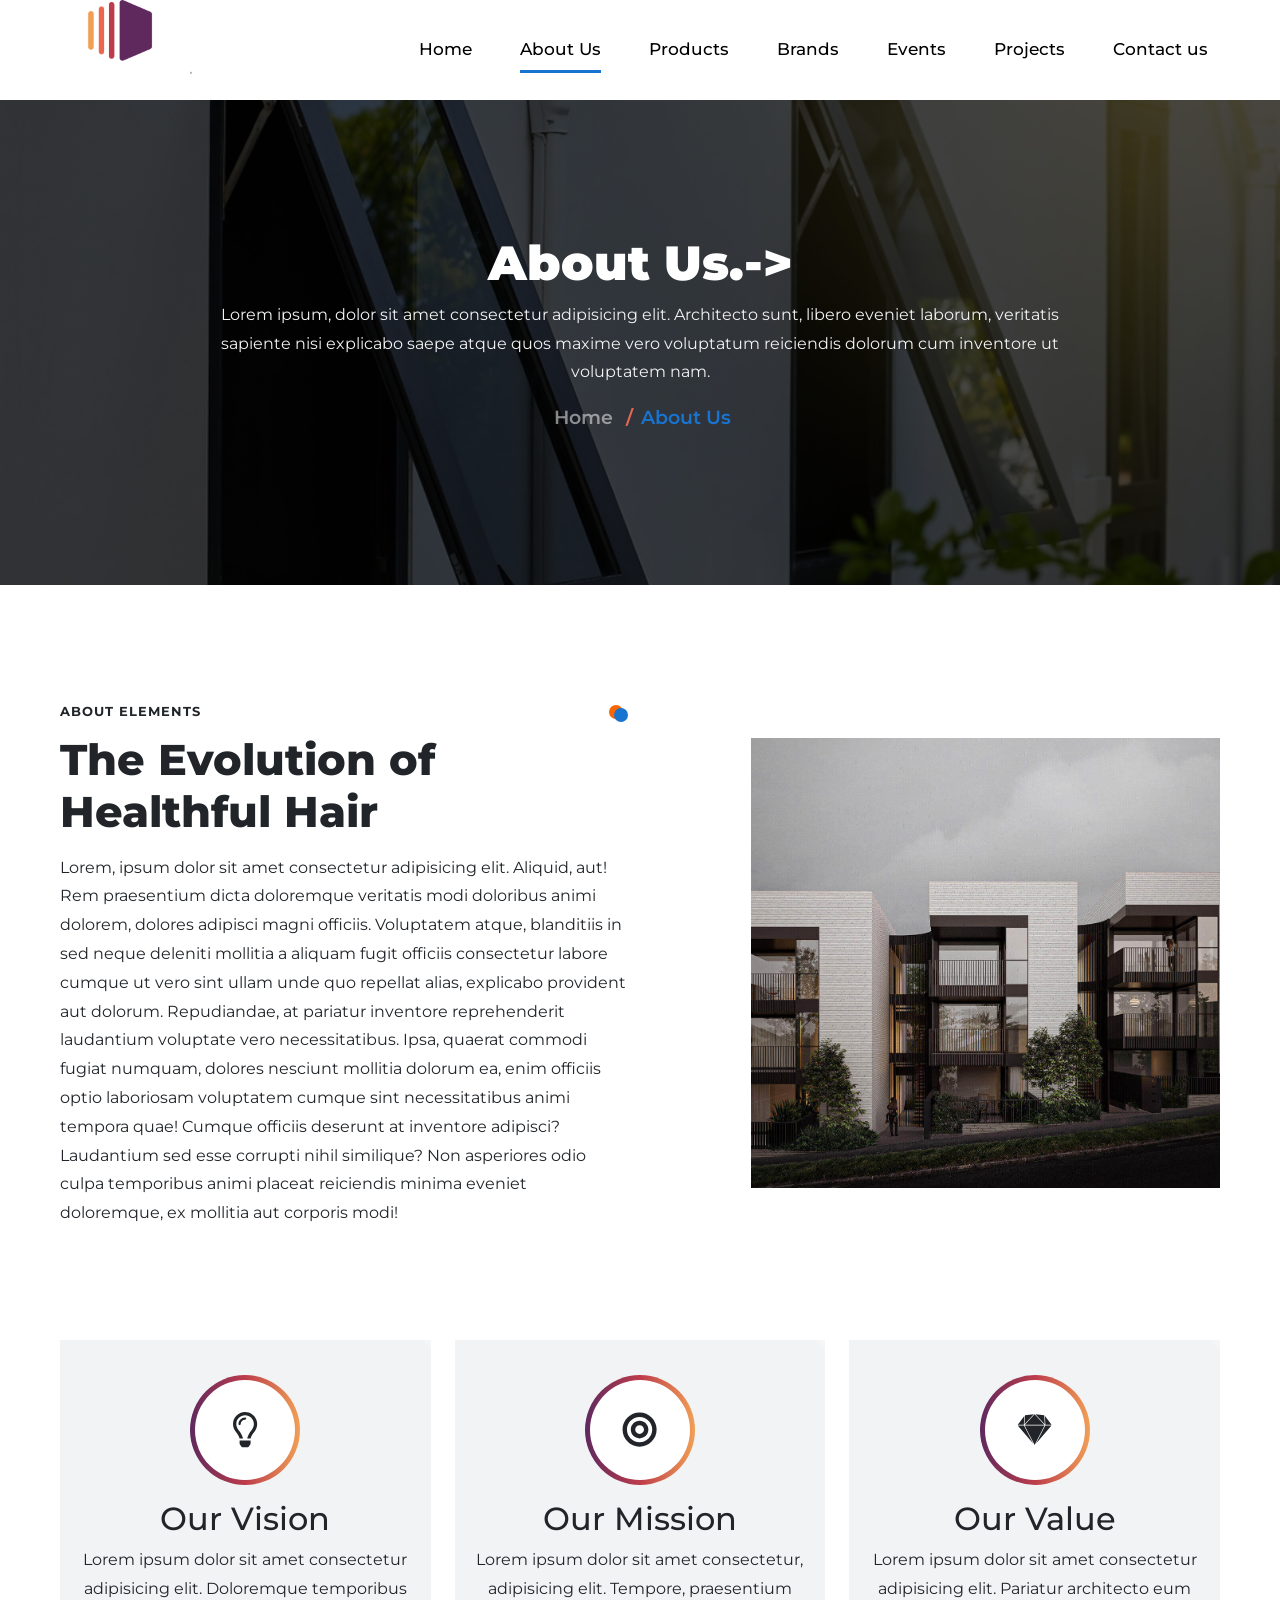
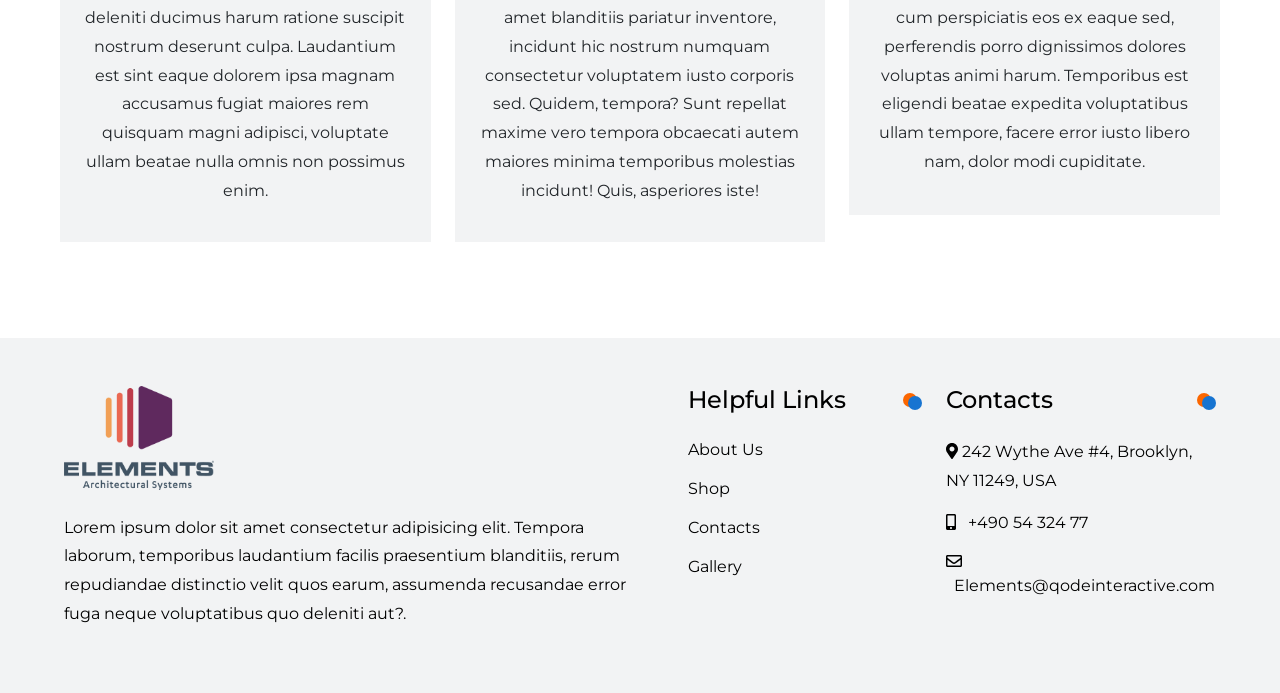
==== about.html @ dabadd3c "first commit" ====
<!DOCTYPE html>
<html dir="ltr" lang="en">

<head>
  <meta charset="UTF-8" />
  <meta name="description" content="" />
  <meta name="keywords" content="" />
  <meta name="author" content="" />
  <meta http-equiv="X-UA-Compatible" content="IE=edge" />
  <meta name="viewport" content="width=device-width, initial-scale=1" />
  <meta property="og:url" content="" />
  <meta property="og:type" content="article" />
  <meta property="og:title" content="" />
  <meta property="og:description" content="" />
  <meta property="og:image" content="" />
  <title>Elements</title>

  <link rel="shortcut icon" href="SiteAssets/images/ELEMENTS-1.png" sizes="25x25"/>

  <!-- Stylesheets -->
  <link rel="stylesheet" href="SiteAssets/bootstrap-5.1.3/dist/css/bootstrap.min.css">
  <link rel="stylesheet" href="SiteAssets/fontawesome-free-5.15.4-web/css/all.min.css">
  <link rel="stylesheet" href="SiteAssets/css/animate.min.css">
  <link rel="stylesheet" href="SiteAssets/aos-master/dist/aos.css">


  <!-- Main Style -->
  <link rel="stylesheet" href="SiteAssets/css/style.css" type="text/css" />

  <!-- Owl Carousel -->
  <link rel="stylesheet" href="SiteAssets/OwlCarousel2-2.3.4/dist/assets/owl.carousel.min.css" />
  <link rel="stylesheet" href="SiteAssets/OwlCarousel2-2.3.4/dist/assets/owl.theme.default.min.css" />

  <!-- include Gallery (lightbox) plugin -->
  <link rel="stylesheet" href="SiteAssets/lightbox/css/lightbox.min.css" />
  <!-- fonts -->
  <link rel="preconnect" href="https://fonts.googleapis.com">
  <link rel="preconnect" href="https://fonts.gstatic.com" crossorigin>
  <link href="https://fonts.googleapis.com/css2?family=Montserrat:wght@400;500;600;700;800;900&display=swap" rel="stylesheet">
</head>

<body>

  <header class="navbar navbar-expand-lg navbar-dark fixed-top">
    <div class="contain px-5">
      <a class="navbar-brand" href="index.html">
        <img src="SiteAssets/images/ELEMENTS.png">
      </a>
      <button class="navbar-toggler" type="button" data-bs-toggle="collapse" data-bs-target="#navbarSupportedContent"
        aria-controls="navbarSupportedContent" aria-expanded="false" aria-label="Toggle navigation">
        <span class="navbar-toggler-icon"></span>
      </button>
      <div class="collapse navbar-collapse" id="navbarSupportedContent">
        <ul class="navbar-nav ms-auto mb-2 mb-lg-0">
          <li class="nav-item">
            <a class="nav-link" href="index.html">Home</a>
          </li>
          <li class="nav-item active" aria-current="page">
            <a class="nav-link" href="about.html">About Us</a>
          </li>
          <li class="nav-item">
            <a class="nav-link" href="products.html">Products</a>
          </li>
          <li class="nav-item">
            <a class="nav-link" href="brands.html">Brands</a>
          </li>
          <li class="nav-item">
            <a class="nav-link" href="events.html">Events</a>
          </li>
          <li class="nav-item">
            <a class="nav-link" href="projects.html">Projects</a>
          </li>
          <li class="nav-item">
            <a class="nav-link" href="contact.html">Contact us</a>
          </li>
        </ul>
      </div>


    </div>
  </header>

  <main>
    <section class="inner-header">
      <figure>
        <img src="SiteAssets/images/slider6.jpeg" alt="">
        <figcaption>
          <h2 class="display-5">About Us.-></h2>
          <p>Lorem ipsum, dolor sit amet consectetur adipisicing elit. Architecto sunt, libero eveniet laborum,
            veritatis sapiente nisi explicabo saepe atque quos maxime vero voluptatum reiciendis dolorum cum inventore
            ut voluptatem nam.</p>
          <nav aria-label="breadcrumb" class="breadcrumb-nav">
            <ol class="breadcrumb justify-content-center">
              <li class="breadcrumb-item">
                <a href="index.html">Home</a>
              </li>
              <li class="breadcrumb-item active">About Us</li>
            </ol>
          </nav>
        </figcaption>
      </figure>
    </section>
    <section class="about-page p-sm-5 p-4 ">
      <div class="row about-one py-5 m-0 justify-content-between align-items-center overflow-hidden">
        <div class="col-lg-6 pt-4" data-aos="fade-right">
          <h6 class="about-mini-title">About Elements</h6>
          <h2 class="about-title my-3">The Evolution
            of Healthful Hair
          </h2>
          <p>Lorem, ipsum dolor sit amet consectetur adipisicing elit. Aliquid, aut! Rem praesentium dicta doloremque veritatis modi doloribus animi dolorem, dolores adipisci magni officiis. Voluptatem atque, blanditiis in sed neque deleniti mollitia a aliquam fugit officiis consectetur labore cumque ut vero sint ullam unde quo repellat alias, explicabo provident aut dolorum. Repudiandae, at pariatur inventore reprehenderit laudantium voluptate vero necessitatibus. Ipsa, quaerat commodi fugiat numquam, dolores nesciunt mollitia dolorum ea, enim officiis optio laboriosam voluptatem cumque sint necessitatibus animi tempora quae! Cumque officiis deserunt at inventore adipisci? Laudantium sed esse corrupti nihil similique? Non asperiores odio culpa temporibus animi placeat reiciendis minima eveniet doloremque, ex mollitia aut corporis modi!
          </p>
        </div>
        <div class="col-lg-5" data-aos="fade-left">
          <figure class="about-img">
            <img src="SiteAssets/images/1.jpg">

          </figure>
        </div>

      </div>
      <div class="row m-0 py-5 ">
        <div class="col-lg-4 col-sm-6">
          <div class="mission-vision">
            <div class="py-2 icon">
              
              <i class="far fa-lightbulb"></i>
                        </div>
            <h2>Our Vision
            </h2>
            <p>Lorem ipsum dolor sit amet consectetur adipisicing elit. Doloremque temporibus deleniti ducimus harum ratione suscipit nostrum deserunt culpa. Laudantium est sint eaque dolorem ipsa magnam accusamus fugiat maiores rem quisquam magni adipisci, voluptate ullam beatae nulla omnis non possimus enim.</p>
          </div>
        </div>
        <div class="col-lg-4 col-sm-6">
          <div class="mission-vision">
            <div class="py-2 icon">
              <i class="fas fa-bullseye"></i>
            </div>
            <h2>Our Mission
            </h2>
            <p>Lorem ipsum dolor sit amet consectetur, adipisicing elit. Tempore, praesentium amet blanditiis pariatur inventore, incidunt hic nostrum numquam consectetur voluptatem iusto corporis sed. Quidem, tempora? Sunt repellat maxime vero tempora obcaecati autem maiores minima temporibus molestias incidunt! Quis, asperiores iste!
            </p>
          </div>
        </div>
        <div class="col-lg-4 col-sm-6">
          <div class="mission-vision">
            <div class="py-2 icon">
              <i class="fab fa-sketch"></i>
            </div>
            <h2>Our Value
            </h2>
            <p>Lorem ipsum dolor sit amet consectetur adipisicing elit. Pariatur architecto eum cum perspiciatis eos ex eaque sed, perferendis porro dignissimos dolores voluptas animi harum. Temporibus est eligendi beatae expedita voluptatibus ullam tempore, facere error iusto libero nam, dolor modi cupiditate.</p>
          </div>
        </div>
      </div>
    </section>

  </main>
  <footer class="p-sm-5 p-4 ">
    <div class="row position-relative justify-content-center px-3">
      <div class="col-lg-6">
        <figure>
          <img src="SiteAssets/images/ELEMENTS-1.png" alt="#">
          <figcaption class="pt-4">
            <p>Lorem ipsum dolor sit amet consectetur adipisicing elit. Tempora laborum, temporibus laudantium facilis
              praesentium blanditiis, rerum repudiandae distinctio velit quos earum, assumenda recusandae error fuga
              neque voluptatibus quo deleniti aut?.</p>
          </figcaption>

        </figure>
      </div>
      <div class="col-lg-6">
        <div class="row">
          <div class="col-md-6 col-sm-12 ps-lg-5">
            <h4 class="footer-title position-relative">Helpful Links</h4>
            <ul class="list-unstyled pt-4">
              <li><a href="#">About Us</a></li>
              <li><a href="#">Shop</a></li>
              <li><a href="#">Contacts</a></li>
              <li><a href="#">Gallery</a></li>
            </ul>
          </div>
          <div class="col-md-6 col-sm-12">
            <h4 class="footer-title position-relative">Contacts</h4>
            <ul class="list-unstyled pt-4 ">
              <li>
                <p class="m-0">
                  <i class="fas fa-map-marker-alt my-color"></i>
                  242 Wythe Ave #4, Brooklyn, NY 11249, USA
                </p>
              </li>
              <li>
                <i class="fas fa-mobile-alt my-color"></i>
                <a href="#" class="d-inline mb-2 mx-2">+490 54 324 77</a>
              </li>
              <li>
                <i class="far fa-envelope my-color"></i>
                <a href="#" class="d-inline mb-2 mx-2">
                  Elements@qodeinteractive.com
                </a>
              </li>
            </ul>
          </div>
        </div>
      </div>
      </div>
  </footer>
  <script src="SiteAssets/js/jquery-3.6.0.min.js"></script>
  <script src="SiteAssets/bootstrap-5.1.3/dist/js/bootstrap.min.js"></script>
  <script src="SiteAssets/fontawesome-free-5.15.4-web/js/all.min.js"></script>

  <!-- Main js -->
  <script src="SiteAssets/js/style.js"></script>

  <!-- include Gallery (lightbox) plugin js-->
  <script src="SiteAssets/lightbox/js/lightbox.min.js"></script>

  <!-- include Owl Carousel plugin js-->
  <script src="SiteAssets/OwlCarousel2-2.3.4/dist/owl.carousel.min.js"></script>
  <script src="SiteAssets/aos-master/dist/aos.js"></script>
  <script>
    AOS.init();
  </script>
</body>
</html>
---- SiteAssets/css/style.css ----
html {
    scroll-behavior: smooth;
}

::-webkit-scrollbar {
    width: 10px;
}

::selection {
    background-color: #1774d1;
    -webkit-text-fill-color: #ffffff;
    color: #ffffff;
}

::-moz-selection {
    background-color: #1774d1;
    color: #ffffff;
    -webkit-text-fill-color: #ffffff;

}

::-webkit-selection {
    background-color: #1774d1;
    -webkit-text-fill-color: #ffffff;
    color: #ffffff;
}

::-webkit-scrollbar-track {
    background: #f1f1f1;
}

::-webkit-scrollbar-thumb {
    background: #1774d1;
}

/* ::-webkit-scrollbar-thumb:hover {
    background: #ddd;
} */

body {
    font-family: 'Montserrat', sans-serif;
}

.main-color {
    color: #1774d1;
}

/* any link to read */
a {
    text-decoration: none;
    color: inherit;
}

a:hover {
    color: inherit;
}

p {
    line-height: 1.8;
}

.btn {
    padding: 0.65rem 2.5rem;
    box-shadow: none;
    color: #fff;
    background: #1774d1;
    border: 2px solid transparent;

}

.btn:focus {
    outline: 0;
    box-shadow: none;
}

.btn .svg-inline--fa {
    vertical-align: middle;
    margin-right: 10px;
}

.btn:hover {
    border: 2px solid #1774d1;
    color: #1774d1;
    background: transparent;
}

.about-mini-title {
    position: relative;
    font-size: 13px;
    font-weight: 700;
    line-height: 1em;
    letter-spacing: 1px;
    text-transform: uppercase;
    padding-right: 30px;
}

.about-mini-title::before {
    position: absolute;
    content: '';
    right: 0px;
    top: 3px;
    width: 14px;
    height: 14px;
    border-radius: 50px;
    background-color: #1774d1;
}

.about-mini-title::after {
    position: absolute;
    content: '';
    right: 5px;
    top: 0px;
    width: 14px;
    height: 14px;
    z-index: -1;
    /* opacity: 0.40; */
    border-radius: 50px;
    background-color: #fb6600;
}

.about-title {
    font-size: 2.7rem;
    font-weight: 800;
}

.title {
    font-weight: 700;
    position: relative;
    /* background:-webkit-gradient(linear, 0% 0%, 100% 0%, from(rgb(129, 21, 255)), color-stop(0.5, rgb(255, 42, 208)), to(rgb(255, 143, 42))); */

    background-size: 210% auto;
    padding: 15px 0;
}

.title::after {
    position: absolute;
    content: "";
    right: 0;
    height: 3px;
    width: 10%;
    right: 0;
    background: #1774d1;
    bottom: 0;
    margin: auto;

}

.section-link a {
    font-size: 1.2rem;
    font-weight: 400;
    color: #1774d1;
    display: inline-flex;
    justify-content: center;
    align-items: center;
    transition: all 0.3s ease-in-out;
    position: relative;
    padding-bottom: 3px;
}

.section-link a::before {
    position: absolute;
    content: "";
    right: 0;
    bottom: 0;
    width: 0;
    height: 1px;
    transition: all 0.3s ease-in-out;
    background: #1774d1;

}

.section-link a span {
    display: inline-block;
    margin-right: 15px;
    margin-bottom: 0;
    font-weight: 700;
}

.section-link svg {
    max-width: 25px;
    margin-bottom: 0;
    transition: all 0.3s ease-in-out;
}

.section-link a:hover::before {
    width: 100%;
}

.section-link a:hover svg {
    transform: rotate(360deg);
}

/*--- navbar styling ---*/
header.navbar {
    background-color: #fff;
    padding: 0;
}

header .navbar-toggler {
    border-radius: 0;
}

header .navbar-toggler:focus {
    box-shadow: none;
}

/* header.navbar .navbar-brand {
    margin-left: 1rem;
} */
header.navbar .navbar-brand{
    padding: 0;
}
header.navbar .navbar-brand img {
    height: 100px;
    width: 100%;
    object-fit: contain;
    transition: all 0.3s ease-in-out;
}

header.navbar-dark .navbar-nav .nav-link {
    font-weight: 500;
    margin: 0 1.5rem;
    transition: all .3s ease-in-out;
    position: relative;
    font-size: 17px;
    color: #000;
    padding: 0.65rem 0;
}

header.navbar-dark .navbar-nav .nav-link::before {
    position: absolute;
    content: "";
    left: 0;
    bottom: 0;
    width: 0;
    height: 3px;
    background-color: #1774d1;
    transition: all 0.3s ease-in-out;
    z-index: 1;
}

header.navbar-dark .navbar-nav .nav-link:hover::before {
    width: 100%;
}

header.navbar-dark .navbar-nav .active .nav-link::before {
    width: 100%;
}

header.navbar.navbar-dark .navbar-nav .nav-link.active,
header.scroll.navbar-dark .navbar-nav .nav-link.active {
    color: #1774d1;

}

header .dropdown:hover .dropdown-menu {
    display: block;
}

header .dropdown-item {
    font-weight: 700;
    transition: all .3s ease-in-out;
}

header .dropdown-item:focus,
.dropdown-item:hover,
.dropdown-item.active {
    color: black !important;
    background: #1774d1;
    padding-right: 30px;
}

header.navbar .search svg {
    text-transform: uppercase;
    font-size: 1.1rem;
    font-weight: 900;
    margin-right: 0.5rem;
    margin-left: 0.5rem;
    color: #ffffffbf;
}

header.navbar .search:hover svg {
    color: #1774d1;
}

header.scroll {
    background-color: #fff;
    box-shadow: 0 0 10px #00000029;
    color: black !important;
}


header.scroll.navbar-dark .navbar-nav .nav-link {
    color: black;
}

header.navbar.scroll .search {
    color: black;

}

.contain {
    display: flex;
    flex-wrap: inherit;
    justify-content: space-between;
    align-items: center;
    width: 100%;
}

.modal-backdrop {
    z-index: 1;
}

.modal {
    background-color: #000000ad;
}

.modal-body .btn-close {
    border-radius: 0;
    box-shadow: none;

}

.modal-content {
    border-radius: 0;
    border: 0;
}

.form-control {
    border: 0;
    border-radius: 0;
    font-size: 1.5rem;
    text-align: center;
    padding: 20px;

}

.form-control:focus {
    box-shadow: none;
    border: 0;

}

/*------------ inner header ----------*/
.inner-header figure {
    margin: 0;
    position: relative;
}

.inner-header figure img {
    height: 65vh;
    width: 100%;
    object-fit: cover;
}

.inner-header figure::before {
    content: "";
    position: absolute;
    top: 0;
    right: 0;
    width: 100%;
    height: 100%;
    background: #000000b3;
    z-index: 1;
}

.inner-header figure figcaption {
    position: absolute;
    padding: 20px;
    right: 15%;
    left: 15%;
    bottom: 20%;
    z-index: 1;
    text-align: center;
    flex-direction: column;
    display: flex;
    align-items: center;
    justify-content: center;
    color: #f2f3f4;
    /* text-shadow: 0 3px 20px rgba(0,0,0,.9); */
}

.inner-header figure figcaption .breadcrumb-item {
    display: flex;
    font-size: 1.2rem;
    font-weight: 600;
    color: rgba(255, 255, 255, 0.51);

}

.inner-header figure figcaption h2 {
    color: #fff;
    font-weight: 900;

}

.inner-header figure figcaption .breadcrumb-item a {
    padding: 0 5px;
    transition: all 0.3s ease-in-out;
    background: transparent;
}

.inner-header figure figcaption .breadcrumb-item a:hover {
    color: #1774d1;

    animation: 6s forwards linkColorAnimation;
}

.inner-header figure figcaption .breadcrumb-item.active {
    color: #1774d1;

}

.inner-header figure figcaption .breadcrumb-item+.breadcrumb-item::before {
    color: #ea6852;
}

/*-------- slider ----------*/

.slider .item figure {
    width: 100%;
    overflow: hidden;
    margin: 0;
    position: relative;
}

.slider .item figure img {
    height: 100vh;
    object-fit: cover;
}

@keyframes zoomEffect {
    from {
        transform: scale(1, 1)
    }

    to {
        transform: scale(2)
    }
}

.slider .active img {
    animation: 45s ease normal none infinite zoomEffect;
    /* transform: translate3d(0px, 0px, 0px) scale(1); */
}

.slider .item figure:after {
    background: #02000096;
    position: absolute;
    content: "";
    right: 0;
    top: 0;
    width: 100%;
    height: 100%;
    z-index: 0;
}

.slider .item figcaption {
    /* width: 80%;
    margin: auto; */
    z-index: 2;
    position: absolute;
    top: 40%;
    right: 10%;
    left: 0;
    text-transform: capitalize;
    color: #fff;
    overflow: hidden;
    /* text-shadow: 5px 1px 9px black; */
}

.slider .item figcaption .slide-title-1 {
    padding-right: 30px;
    position: relative;
}

.slide-title-1::before {
    position: absolute;
    content: '';
    right: 0px;
    top: 3px;
    width: 14px;
    height: 14px;
    border-radius: 50px;
    background-color: #1774d1;
}

.slide-title-1::after {
    position: absolute;
    content: '';
    right: 5px;
    top: 0px;
    width: 14px;
    height: 14px;
    z-index: -1;
    /* opacity: 0.40; */
    border-radius: 50px;
    background-color: #fb6600;
}

.slider .owl-item.active .slide-title-1 {
    animation-duration: 1s;
    animation-fill-mode: both;
    animation-name: fadeInDown;
    animation-delay: 0.3s;
}

.slider .item figcaption .slide-title-2 {
    font-weight: 800;
    font-size: 65px;
    /* width: 533px; */
}

.slider .owl-item.active .slide-title-2 {
    animation-duration: 1s;
    animation-fill-mode: both;
    animation-name: fadeInDown;
    animation-delay: 0.5s;
}

.slider .item figcaption .slide-text {
    font-size: 20px;
}

.slider .owl-item.active .slide-text {
    animation-duration: 1s;
    animation-fill-mode: both;
    animation-name: slideInDown;
    animation-delay: 0.4s;
}

.slider .owl-item.active figcaption::before {
    animation-duration: 1s;
    animation-fill-mode: both;
    animation-name: slideInDown;
    animation-delay: 0.5s;
}

.owl-theme .owl-dots .owl-dot span {
    /* border: 2px solid linear-gradient(90deg, rgb(129, 21, 255) 0px, rgb(255, 42, 208) 50%, rgb(255, 143, 42) 100%) ;; */
    width: 13px !important;
    height: 13px !important;
}

.owl-theme .owl-nav {
    margin-top: 0 !important;
}

.slider .owl-nav .owl-prev,
.slider .owl-nav .owl-next {
    position: absolute;
    opacity: 0;
    transition: all 0.4s ease-out;
    background-color: transparent !important;

}

.slider .owl-nav .owl-prev {
    right: 40px;
}

.slider .owl-nav .owl-next {
    left: 40px;
}

.slider:hover .owl-prev {
    right: 20px;
    opacity: 1;
}

.slider:hover .owl-next {
    left: 20px;
    opacity: 1;
}

.slider .owl-nav span {
    font-size: 3.3em;
    color: #1774d1;
}

.slider .owl-nav span:hover {
    color: #1774d1;

}

.slider .owl-nav:focus {
    outline: 0;
}

.slider .owl-theme .owl-dots {
    position: absolute;
    bottom: 0;
    left: 0;
    right: 0;
    margin: auto;
}

.owl-theme .owl-dots .owl-dot.active span,
.owl-theme .owl-dots .owl-dot:hover span {
    background: #ea6852 !important;
}

/*----- Products section -----*/
/* .events{
    background-image: url(../images/h1-background-img-2.jpg);
    background-position: bottom center;
} */
.products {
    background:#f2f3f4;
    color: #000;
}

.nav-pills .nav-link {
    background-color: #fb6600;
    color: #fff;
    border: 2px solid transparent;
    border-radius: 0;
    margin: 15px 0 10px 20px;
    padding: 10px;
    min-width: 170px;
    font-size: 1rem;
    /* border-radius: 2.5rem; */
}

.nav-pills .nav-link.active,
.nav-pills .show>.nav-link {
    /* border: 2px solid #fff; */
    background: #1774d1;
    color: #fff;
}

.products-page .nav-pills .nav-link {
    display: flex;
    justify-content: space-between;
    align-items: center;
    margin: 0 0 20px;
    padding: 15px;
}

.products-page .nav-pills .nav-link svg {
    transition: all 0.2s ease-in-out;
}

.products-page .nav-pills .nav-link:hover svg,
.nav-pills .nav-link.active svg,
.nav-pills .show>.nav-link svg {
    transform: rotate(-50deg);
}

/* .products .tab-pane {
    min-height: 430px;
} */

.product-img img {
    width: 100%;
    height: 380px;
    object-fit: cover;
    background: #fff;
}

.pro-caption {
    position: absolute;
    padding: 30px 20px;
    bottom: 0;
}

.product-btn {
    display: inline-block;
    color: white;
    padding: 5px 10px;
    background: #1774d1;
    margin-bottom: 0;
    transition: all 0.1s ease-in-out;
}

.pro-caption h5 {
    padding: 5px 20px;
    transition: all 0.1s ease-in-out;
    background: #fb6600;
    color: #fff;
}

/*------- contact section ------*/
.contact .contact-map {
    margin: auto;
    height: 100%;
}

.contact .contact-map iframe {
    width: 100%;
    height: 350px;
    margin-right: -25px;
    /* border-radius: 2.5rem; */
}

.contact ul li {
    margin-bottom: 10px;
}

.contact .contact-info {
    padding: 40px;
    height: 365px;
    color: #626262;
    background: #fff;
    box-shadow: 0px 0px 26px #1774d11f;

}

.contact .contact-title {
    color: #1774d1;
    font-weight: 700;
}

.social-media a {
    padding-right: 10px;
    font-size: 25px;
}
/*------- contact section ------*/
.contact.page .form{
    background: url(../images/contact.jpeg) no-repeat;
    position: relative;
    background-attachment: fixed;
    z-index: 1;
    background-size: cover;
}

.contact.page .form::before {
    position: absolute;
    content: "";
    background: #fafafad1;
    width: 100%;
    height: 100%;
    right: 0;
    top: 0;
    background-attachment: fixed;
    z-index: -1;
}

.contact .contact-map {
    top: 0;
    bottom: 0;
    margin: auto 0;
    padding-right: 0;
}

.contact iframe {
    height: 100%;
    min-height: 300px;
    width: 100%;
}

.form .form-data {
    /* border-bottom: 1px solid rgba(255, 255, 255, 0.65); */
    padding: 15px;
    width: 100%;
    margin-bottom: 25px;
    color: #fff;
    outline: 0;
    background: #fff;
}

.contact textarea.form-data {
    min-height: 180px;
}



.owl-carousel .owl-nav .owl-prev {
    position: absolute;
    background-color: transparent !important;
    top: 0;
    bottom: 0;
    margin: auto;
}

.owl-carousel .owl-nav .owl-next {

    position: absolute;
    background-color: transparent !important;
    top: 0;
    bottom: 0;
    margin: auto;
}

.owl-nav span {
    font-size: 4rem;
    color: #1774d1;
    margin: 10px -5px;
}

/* products page */
.products-page .item {
    box-shadow: 0px 0px 10px 0px rgb(0 0 0 / 10%);
}

.products-page .item figure img {
    height: 265px;
    width: 100%;
    object-fit: cover;
}

.product-details-item {
    margin-bottom: 20px;
    background: #f2f3f4;
    padding: 20px;
}

.product-details-item-img img {
    min-width: 100%;
    object-fit: contain;
    height: 335px;

}

.product-details-text h3 {
    font-weight: 700;
    margin-bottom: 16px;
}

.product-item {
    margin-bottom: 50px;
    border: 1px solid #252525;
    padding: 20px;
    background: #f2f3f4;
    display: inline-block;
}

.product-item:hover img {
    transform: scale(1.05);
}

.product-item:hover .product-item-text a {
    color: #1774d1;

}

.product-item-img {
    position: relative;
    overflow: hidden;
    margin: 0;
}

.product-item-img img {
    height: 300px;
    width: 100%;
    object-fit: cover;
    transition: all 0.3s ease-in-out;
}

.product-item-text {
    text-align: center;
    padding-top: 15px;
    color: #000;
}

.product-item-text a {
    transition: all 0.3s ease-in-out;
}

.share a {
    margin: 0 20px;
}
.product-details-item-slider img {
    height: 110px;
    object-fit: cover;
    cursor: pointer;

}
/*----- footer -----*/
footer {
    position: relative;
    background-color: #f2f3f4;
    color: #000;

}

footer figure img {
    height: 100%;
    width: 150px;
    object-fit: contain;

}

/* footer::before {
    content: '';
    top: 0;
    left: 0;
    right: 0;
    bottom: 0;
    position: absolute;
} */
.footer-title {
    padding-right: 25px;
    margin: 0;
}

footer .footer-title::before {
    position: absolute;
    content: '';
    right: 0px;
    top: 10px;
    width: 14px;
    height: 14px;
    border-radius: 50px;
    background-color: #1774d1;
    z-index: 2;

}

footer .footer-title::after {
    position: absolute;
    content: '';
    right: 5px;
    top: 7px;
    width: 14px;
    height: 14px;
    z-index: 1;
    /* opacity: 0.40; */
    border-radius: 50px;
    background-color: #fb6600;
}

footer li {
    padding-bottom: 15px;
}

footer .copy {
    border-top: 1px solid #252525;
}

footer .copy div {
    width: 35%;
    padding-top: 20px;
    margin: auto;
}

footer * a:hover {
    color: #1774d1;

}

@media(max-width: 1024px) {}

@media(max-width: 768px) {}

@media(max-width: 640px) {}

@media(max-width: 480px) {
    .slider .item figcaption .slide-title-2 {
        font-size: 40px;
        /* width: 305px; */
    }
}

@media(max-width: 360px) {}

/*------------ about page ------------*/
.about-img {
    width: 100%;
    height: 100%;
    margin: 0;
    position: relative;
}

.about-img img {
    width: 100%;
    height: 450px;
    object-fit: cover;
}

.about-img figcaption {
    background: linear-gradient(90deg, rgb(129, 21, 255) 0px, rgb(255, 42, 208) 50%, rgb(255, 143, 42) 100%);
    text-align: center;
    position: absolute;
    bottom: 25px;
    right: -50px;
    color: white;
    display: flex;
    width: 160px;
    height: 160px;
    justify-content: center;
    align-items: center;
    flex-direction: column;
}

.mission-vision {
    text-align: center;
    background-color: #f2f3f4;
    padding: 20px;
    transition: all 0.3s ease-in-out;
    position: relative;
    overflow: hidden;
    z-index: 77;
    min-height: 475px;
}

.mission-vision::before {
    content: "";
    position: absolute;
    top: -6px;
    right: -6px;
    width: 12px;
    height: 12px;
    transform: rotate(45deg);
    background-color: rgba(255, 255, 255, .27);
}

/* .mission-vision:hover {
    background-color: rgba(255, 255, 255, .025);
} */

.icon {
    font-size: 2.2rem;
    width: 100px;
    margin: 20px auto;
    height: 100px;
    display: flex;
    align-items: center;
    justify-content: center;
    border-radius: 50%;
    position: relative;
    background: #fff;
    border: 2px dotted #fff;
}

.icon::before {
    content: "";
    background: linear-gradient(90deg, rgb(95 41 94) 0px, rgb(189 60 75) 50%, rgb(241 159 85) 100%);
    /* animation: 30s linear infinite counterRotateInfinitely; */
    /* transition: .3s; */
    position: absolute;
    width: 110px;
    height: 110px;
    z-index: -1;
    border-radius: 50%;
    /* border: 2px dashed #1774d1; */
}

.icon svg {
    background: linear-gradient(90deg, rgb(95 41 94) 0px, rgb(189 60 75) 50%, rgb(241 159 85) 100%);
    -webkit-background-clip: text;
    -webkit-text-fill-color: transparent;
    transition: all 0.3s ease-in-out;
}

.mission-vision:hover svg {
    transform: scale(1.2);
}

/* @keyframes counterRotateInfinitely {
    0% {
        -webkit-transform: rotate(0);
        transform: rotate(0)
    }

    100% {
        -webkit-transform: rotate(-360deg);
        transform: rotate(-360deg)
    }
} */
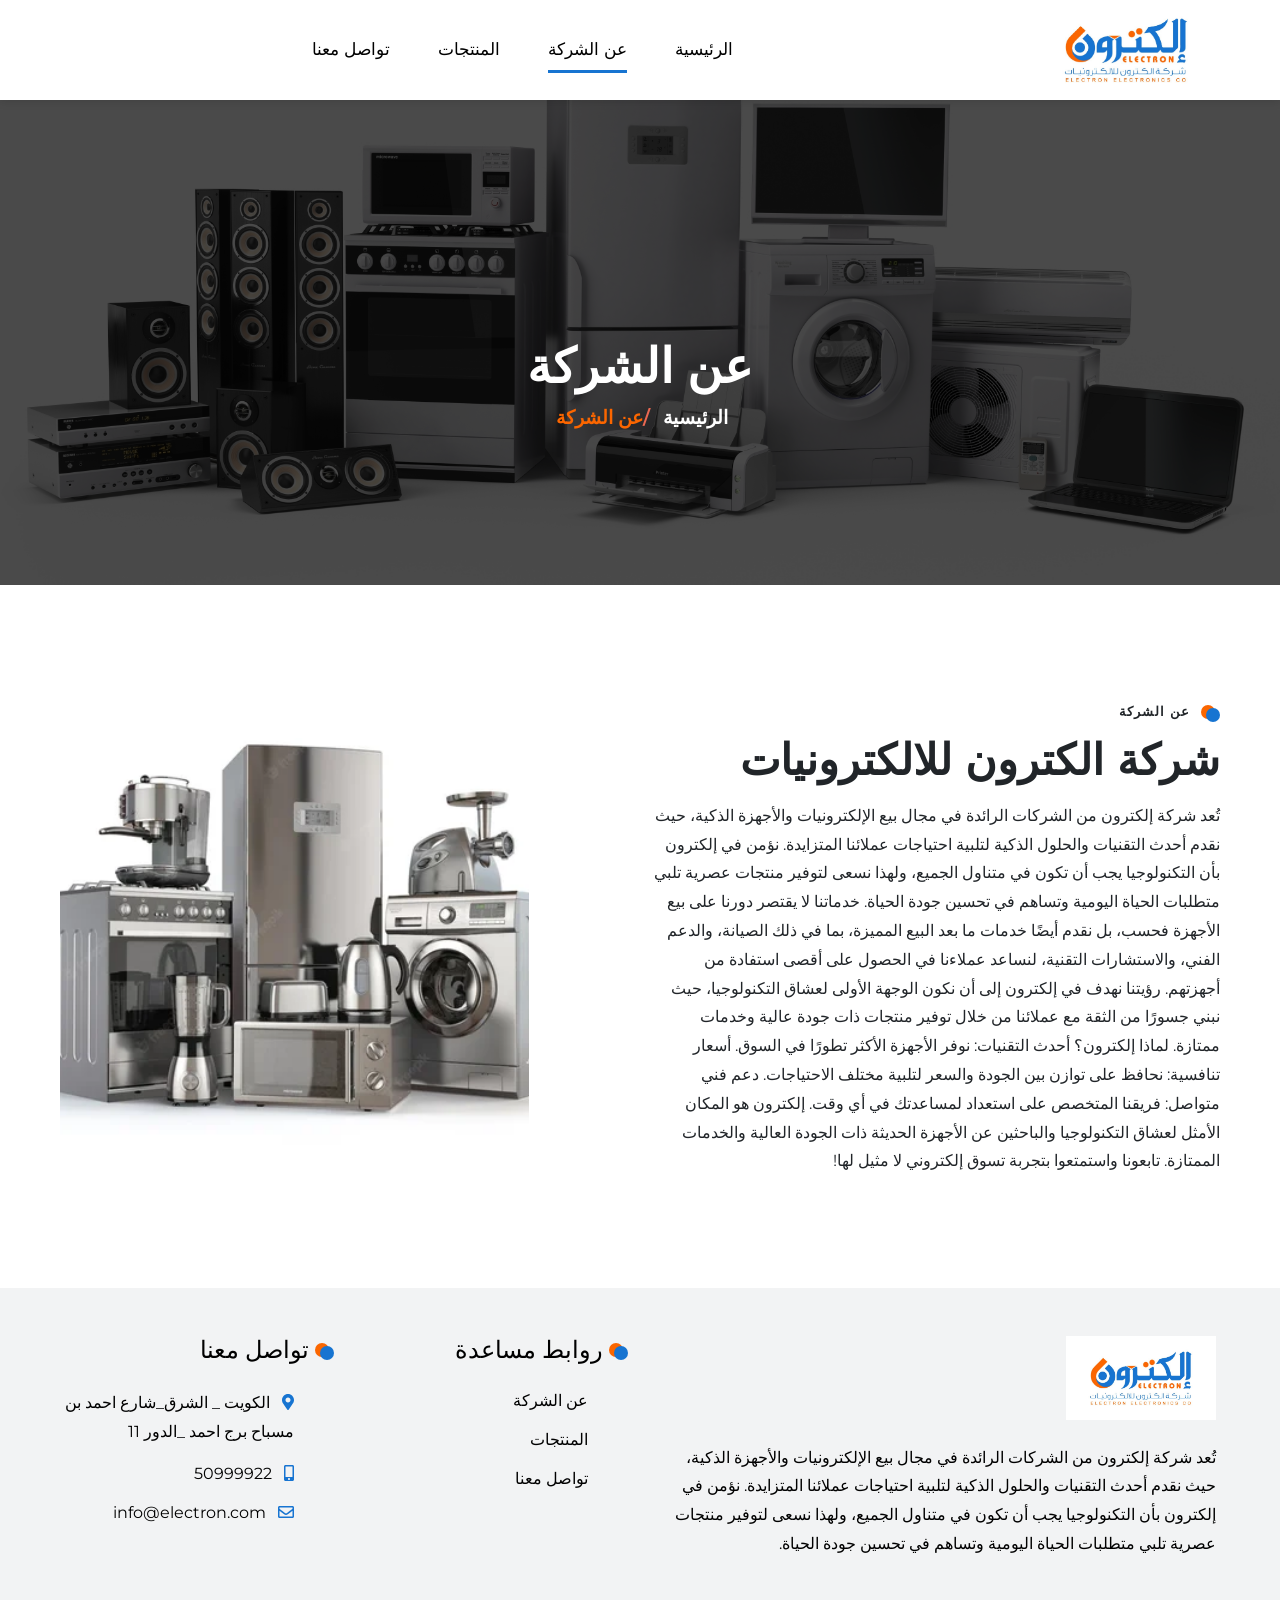
==== commit b2ab9c00: "m" ====
--- a/about.html
+++ b/about.html
@@ -1,5 +1,5 @@
 <!DOCTYPE html>
-<html dir="ltr" lang="en">
+<html dir="rtl" lang="ar">
 
 <head>
   <meta charset="UTF-8" />
@@ -13,9 +13,9 @@
   <meta property="og:title" content="" />
   <meta property="og:description" content="" />
   <meta property="og:image" content="" />
-  <title>Elements</title>
-
-  <link rel="shortcut icon" href="SiteAssets/images/ELEMENTS-1.png" sizes="25x25"/>
+  <title>إلكترون</title>
+
+  <link rel="shortcut icon" href="SiteAssets/images/logo.jpg" sizes="25x25" />
 
   <!-- Stylesheets -->
   <link rel="stylesheet" href="SiteAssets/bootstrap-5.1.3/dist/css/bootstrap.min.css">
@@ -36,7 +36,8 @@
   <!-- fonts -->
   <link rel="preconnect" href="https://fonts.googleapis.com">
   <link rel="preconnect" href="https://fonts.gstatic.com" crossorigin>
-  <link href="https://fonts.googleapis.com/css2?family=Montserrat:wght@400;500;600;700;800;900&display=swap" rel="stylesheet">
+  <link href="https://fonts.googleapis.com/css2?family=Montserrat:wght@400;500;600;700;800;900&display=swap"
+    rel="stylesheet">
 </head>
 
 <body>
@@ -44,34 +45,25 @@
   <header class="navbar navbar-expand-lg navbar-dark fixed-top">
     <div class="contain px-5">
       <a class="navbar-brand" href="index.html">
-        <img src="SiteAssets/images/ELEMENTS.png">
+        <img src="SiteAssets/images/logo.jpg">
       </a>
       <button class="navbar-toggler" type="button" data-bs-toggle="collapse" data-bs-target="#navbarSupportedContent"
         aria-controls="navbarSupportedContent" aria-expanded="false" aria-label="Toggle navigation">
         <span class="navbar-toggler-icon"></span>
       </button>
       <div class="collapse navbar-collapse" id="navbarSupportedContent">
-        <ul class="navbar-nav ms-auto mb-2 mb-lg-0">
+        <ul class="navbar-nav mx-auto mb-2 mb-lg-0">
+          <li class="nav-item " >
+            <a class="nav-link" href="index.html">الرئيسية</a>
+          </li>
+          <li class="nav-item active" aria-current="page">
+            <a class="nav-link" href="about.html"> عن الشركة</a>
+          </li>
           <li class="nav-item">
-            <a class="nav-link" href="index.html">Home</a>
-          </li>
-          <li class="nav-item active" aria-current="page">
-            <a class="nav-link" href="about.html">About Us</a>
+            <a class="nav-link" href="products.html">المنتجات</a>
           </li>
           <li class="nav-item">
-            <a class="nav-link" href="products.html">Products</a>
-          </li>
-          <li class="nav-item">
-            <a class="nav-link" href="brands.html">Brands</a>
-          </li>
-          <li class="nav-item">
-            <a class="nav-link" href="events.html">Events</a>
-          </li>
-          <li class="nav-item">
-            <a class="nav-link" href="projects.html">Projects</a>
-          </li>
-          <li class="nav-item">
-            <a class="nav-link" href="contact.html">Contact us</a>
+            <a class="nav-link" href="contact.html"> تواصل معنا</a>
           </li>
         </ul>
       </div>
@@ -83,18 +75,17 @@
   <main>
     <section class="inner-header">
       <figure>
-        <img src="SiteAssets/images/slider6.jpeg" alt="">
+        <img src="SiteAssets/images/bg4.jpg" alt="">
         <figcaption>
-          <h2 class="display-5">About Us.-></h2>
-          <p>Lorem ipsum, dolor sit amet consectetur adipisicing elit. Architecto sunt, libero eveniet laborum,
-            veritatis sapiente nisi explicabo saepe atque quos maxime vero voluptatum reiciendis dolorum cum inventore
-            ut voluptatem nam.</p>
+          <h2 class="display-5">عن الشركة</h2>
+          <!-- <p>تُعد شركة إلكترون من الشركات الرائدة في مجال بيع الإلكترونيات والأجهزة الذكية، حيث نقدم أحدث التقنيات والحلول الذكية لتلبية احتياجات عملائنا المتزايدة. نؤمن في إلكترون بأن التكنولوجيا يجب أن تكون في متناول الجميع، ولهذا نسعى لتوفير منتجات عصرية
+             تلبي متطلبات الحياة اليومية وتساهم في تحسين جودة الحياة.</p> -->
           <nav aria-label="breadcrumb" class="breadcrumb-nav">
             <ol class="breadcrumb justify-content-center">
               <li class="breadcrumb-item">
-                <a href="index.html">Home</a>
-              </li>
-              <li class="breadcrumb-item active">About Us</li>
+                <a href="index.html">الرئيسية </a>
+              </li>
+              <li class="breadcrumb-item active"> عن الشركة </li>
             </ol>
           </nav>
         </figcaption>
@@ -103,22 +94,20 @@
     <section class="about-page p-sm-5 p-4 ">
       <div class="row about-one py-5 m-0 justify-content-between align-items-center overflow-hidden">
         <div class="col-lg-6 pt-4" data-aos="fade-right">
-          <h6 class="about-mini-title">About Elements</h6>
-          <h2 class="about-title my-3">The Evolution
-            of Healthful Hair
+          <h6 class="about-mini-title">عن الشركة</h6>
+          <h2 class="about-title my-3">شركة الكترون للالكترونيات
           </h2>
-          <p>Lorem, ipsum dolor sit amet consectetur adipisicing elit. Aliquid, aut! Rem praesentium dicta doloremque veritatis modi doloribus animi dolorem, dolores adipisci magni officiis. Voluptatem atque, blanditiis in sed neque deleniti mollitia a aliquam fugit officiis consectetur labore cumque ut vero sint ullam unde quo repellat alias, explicabo provident aut dolorum. Repudiandae, at pariatur inventore reprehenderit laudantium voluptate vero necessitatibus. Ipsa, quaerat commodi fugiat numquam, dolores nesciunt mollitia dolorum ea, enim officiis optio laboriosam voluptatem cumque sint necessitatibus animi tempora quae! Cumque officiis deserunt at inventore adipisci? Laudantium sed esse corrupti nihil similique? Non asperiores odio culpa temporibus animi placeat reiciendis minima eveniet doloremque, ex mollitia aut corporis modi!
-          </p>
+          <p>تُعد شركة إلكترون من الشركات الرائدة في مجال بيع الإلكترونيات والأجهزة الذكية، حيث نقدم أحدث التقنيات والحلول الذكية لتلبية احتياجات عملائنا المتزايدة. نؤمن في إلكترون بأن التكنولوجيا يجب أن تكون في متناول الجميع، ولهذا نسعى لتوفير منتجات عصرية تلبي متطلبات الحياة اليومية وتساهم في تحسين جودة الحياة. خدماتنا لا يقتصر دورنا على بيع الأجهزة فحسب، بل نقدم أيضًا خدمات ما بعد البيع المميزة، بما في ذلك الصيانة، والدعم الفني، والاستشارات التقنية، لنساعد عملاءنا في الحصول على أقصى استفادة من أجهزتهم. رؤيتنا نهدف في إلكترون إلى أن نكون الوجهة الأولى لعشاق التكنولوجيا، حيث نبني جسورًا من الثقة مع عملائنا من خلال توفير منتجات ذات جودة عالية وخدمات ممتازة. لماذا إلكترون؟ أحدث التقنيات: نوفر الأجهزة الأكثر تطورًا في السوق. أسعار تنافسية: نحافظ على توازن بين الجودة والسعر لتلبية مختلف الاحتياجات. دعم فني متواصل: فريقنا المتخصص على استعداد لمساعدتك في أي وقت. إلكترون هو المكان الأمثل لعشاق التكنولوجيا والباحثين عن الأجهزة الحديثة ذات الجودة العالية والخدمات الممتازة. تابعونا واستمتعوا بتجربة تسوق إلكتروني لا مثيل لها!</p>
         </div>
         <div class="col-lg-5" data-aos="fade-left">
           <figure class="about-img">
-            <img src="SiteAssets/images/1.jpg">
+            <img src="SiteAssets/images/bg3.webp">
 
           </figure>
         </div>
 
       </div>
-      <div class="row m-0 py-5 ">
+      <!-- <div class="row m-0 py-5 ">
         <div class="col-lg-4 col-sm-6">
           <div class="mission-vision">
             <div class="py-2 icon">
@@ -151,19 +140,17 @@
             <p>Lorem ipsum dolor sit amet consectetur adipisicing elit. Pariatur architecto eum cum perspiciatis eos ex eaque sed, perferendis porro dignissimos dolores voluptas animi harum. Temporibus est eligendi beatae expedita voluptatibus ullam tempore, facere error iusto libero nam, dolor modi cupiditate.</p>
           </div>
         </div>
-      </div>
+      </div> -->
     </section>
 
   </main>
-  <footer class="p-sm-5 p-4 ">
+  <footer class="p-sm-5 p-4">
     <div class="row position-relative justify-content-center px-3">
       <div class="col-lg-6">
         <figure>
-          <img src="SiteAssets/images/ELEMENTS-1.png" alt="#">
+          <img src="SiteAssets/images/logo.jpg" alt="#">
           <figcaption class="pt-4">
-            <p>Lorem ipsum dolor sit amet consectetur adipisicing elit. Tempora laborum, temporibus laudantium facilis
-              praesentium blanditiis, rerum repudiandae distinctio velit quos earum, assumenda recusandae error fuga
-              neque voluptatibus quo deleniti aut?.</p>
+            <p>تُعد شركة إلكترون من الشركات الرائدة في مجال بيع الإلكترونيات والأجهزة الذكية، حيث نقدم أحدث التقنيات والحلول الذكية لتلبية احتياجات عملائنا المتزايدة. نؤمن في إلكترون بأن التكنولوجيا يجب أن تكون في متناول الجميع، ولهذا نسعى لتوفير منتجات عصرية تلبي متطلبات الحياة اليومية وتساهم في تحسين جودة الحياة.</p>
           </figcaption>
 
         </figure>
@@ -171,38 +158,37 @@
       <div class="col-lg-6">
         <div class="row">
           <div class="col-md-6 col-sm-12 ps-lg-5">
-            <h4 class="footer-title position-relative">Helpful Links</h4>
+            <h4 class="footer-title position-relative">روابط مساعدة</h4>
             <ul class="list-unstyled pt-4">
-              <li><a href="#">About Us</a></li>
-              <li><a href="#">Shop</a></li>
-              <li><a href="#">Contacts</a></li>
-              <li><a href="#">Gallery</a></li>
+              <li><a href="about.html">عن الشركة</a></li>
+              <li><a href="products.html">المنتجات</a></li>
+              <li><a href="contact.html">تواصل معنا</a></li>
             </ul>
           </div>
           <div class="col-md-6 col-sm-12">
-            <h4 class="footer-title position-relative">Contacts</h4>
+            <h4 class="footer-title position-relative">تواصل معنا</h4>
             <ul class="list-unstyled pt-4 ">
               <li>
                 <p class="m-0">
-                  <i class="fas fa-map-marker-alt my-color"></i>
-                  242 Wythe Ave #4, Brooklyn, NY 11249, USA
+                  <i class="fas fa-map-marker-alt main-color"></i>
+                  <a href="#" class="d-inline mb-2 mx-2"> الكويت _ الشرق_شارع احمد بن مسباح برج احمد _الدور  11</a>
                 </p>
               </li>
               <li>
-                <i class="fas fa-mobile-alt my-color"></i>
-                <a href="#" class="d-inline mb-2 mx-2">+490 54 324 77</a>
+                <i class="fas fa-mobile-alt main-color"></i>
+                <a href="#" class="d-inline mb-2 mx-2">50999922</a>
               </li>
               <li>
-                <i class="far fa-envelope my-color"></i>
+                <i class="far fa-envelope main-color"></i>
                 <a href="#" class="d-inline mb-2 mx-2">
-                  Elements@qodeinteractive.com
+                  info@electron.com
                 </a>
               </li>
             </ul>
           </div>
         </div>
       </div>
-      </div>
+    </div>
   </footer>
   <script src="SiteAssets/js/jquery-3.6.0.min.js"></script>
   <script src="SiteAssets/bootstrap-5.1.3/dist/js/bootstrap.min.js"></script>
--- a/SiteAssets/css/style.css
+++ b/SiteAssets/css/style.css
@@ -135,10 +135,9 @@
 .title::after {
     position: absolute;
     content: "";
-    right: 0;
+    right:  640px;
     height: 3px;
     width: 10%;
-    right: 0;
     background: #1774d1;
     bottom: 0;
     margin: auto;
@@ -193,6 +192,7 @@
 /*--- navbar styling ---*/
 header.navbar {
     background-color: #fff;
+    box-shadow: 0 0 10px #00000029;
     padding: 0;
 }
 
@@ -337,7 +337,7 @@
 
 .form-control:focus {
     box-shadow: none;
-    border: 0;
+    border: 0;    box-shadow: 0 0 10px #00000029;
 
 }
 
@@ -360,7 +360,7 @@
     right: 0;
     width: 100%;
     height: 100%;
-    background: #000000b3;
+    background: rgba(0, 0, 0, 0.708);
     z-index: 1;
 }
 
@@ -384,7 +384,7 @@
     display: flex;
     font-size: 1.2rem;
     font-weight: 600;
-    color: rgba(255, 255, 255, 0.51);
+    color: rgb(255, 255, 255);
 
 }
 
@@ -407,7 +407,7 @@
 }
 
 .inner-header figure figcaption .breadcrumb-item.active {
-    color: #1774d1;
+    color:#fb6600;
 
 }
 
@@ -445,7 +445,7 @@
 }
 
 .slider .item figure:after {
-    background: #02000096;
+    background: #01010170;
     position: absolute;
     content: "";
     right: 0;
